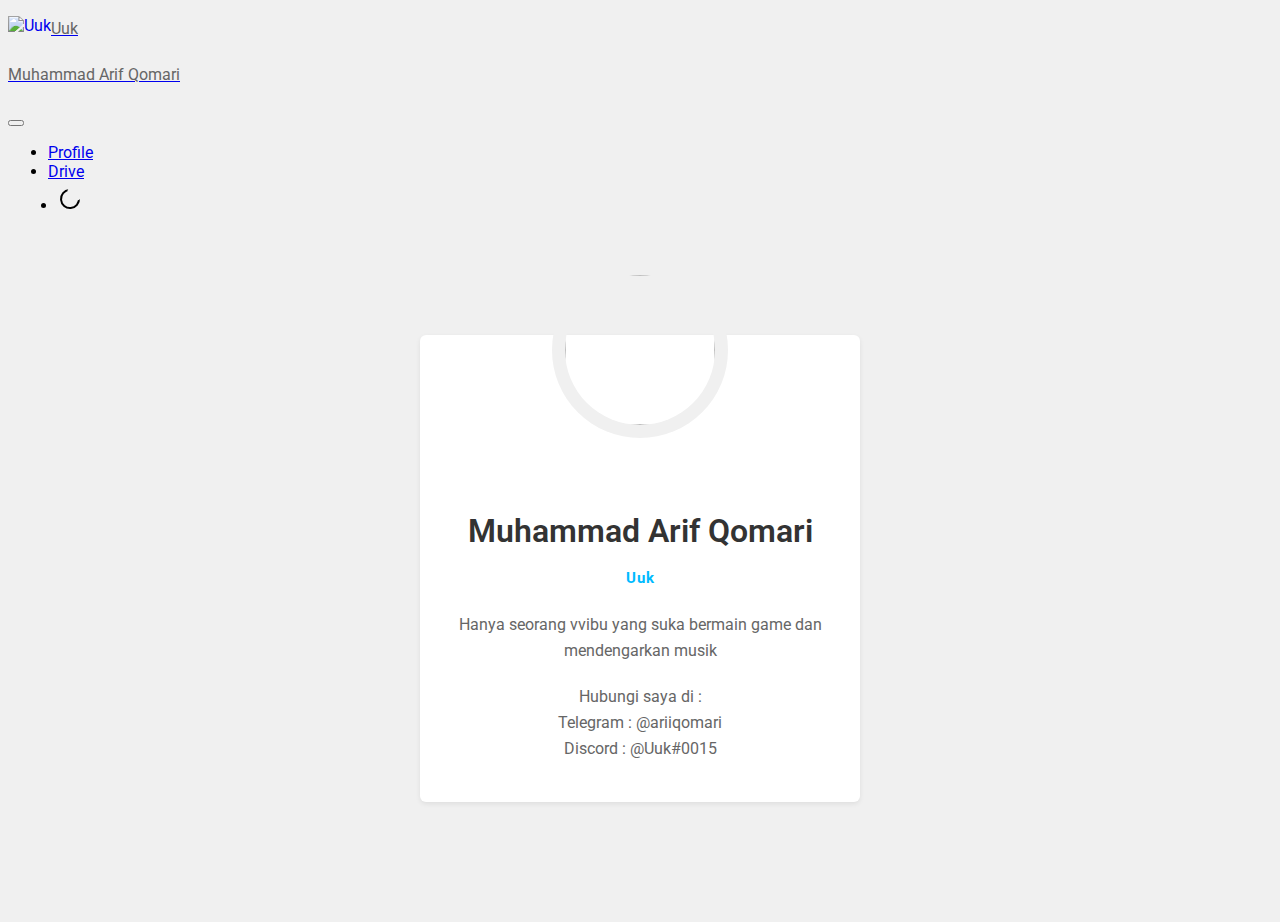
==== about.html @ a312a061 "new design" ====
<!DOCTYPE html>
<html>
<head>
<meta charset="utf-8"><title>Uukina - Personal Website</title><link rel="icon" href="https://uukina.github.io/assets/images/icon.png">
<link rel="preload" href="/assets/fonts/Manrope-Latin.woff2" as="font" crossorigin="anonymous" />
<meta name="viewport" content="width=device-width, initial-scale=1">
<meta name="description" content="Uukina's personal wabsites">
<meta name="keywords" content="uuk, uukdesu, uukina">
<meta property="og:type" content="website" />
<meta property="og:title" content="Uukina - Home" />
<meta property="og:description" content="Uukina's personal wabsites" />
<meta property="og:url" content="https://uukina.github.io/" />
<meta property="og:site_name" content="Uukina" />
<meta property="og:image" content="http://uukina.github.io/assets/images/emilia.ico" />
<meta property="og:image:width" content="400" />
<meta property="og:image:height" content="400" />
<meta property="og:locale" content="en_US" />
<link rel="stylesheet" href="https://uukina.github.io/assets/css/bootstrap.min.css">
<link rel="stylesheet" href="https://uukina.github.io/assets/css/styles.css" type="text/css"><script src="https://uukina.github.io/assets/js/jquery-3.4.1.slim.min.js"></script><script src="https://uukina.github.io/assets/js/popper.min.js"></script>
<script src="https://uukina.github.io/assets/js/bootstrap.min.js"></script>
<script src="/assets/js/anime.min.js" crossorigin="anonymous"></script>

</head>
<body>
<header class="navHeader">
<nav class="navbar navbar-expand-lg navbar-light justify-content-between nvcustom">
<a class="navbar-brand" href="/">
<img id="logo" alt="Uuk" align="left" src="https://uukina.github.io/assets/images/emilia.ico" />
<p class="brandTitle">Uuk</p>
<p class="brandDescription">Muhammad Arif Qomari</p>
</a>
<button class="navbar-toggler" type="button" data-toggle="collapse" data-target="#main-navbar" aria-controls="main-navbar" aria-expanded="false" aria-label="Toggle navigation">
<span class="navbar-toggler-icon"></span>
</button>
<div class="collapse navbar-collapse" id="main-navbar">
<ul class="nav navbar-nav ml-auto"><li class="nav-item active">
<a href="/profile.html" class="nav-link navLinkContainer">
<span class="navbarLinkText">
Profile
<div class="linkBorder"></div>
</span>
</a>
</li>
<!--
<li class="nav-item active">
<a href="/ss" class="nav-link navLinkContainer">
<span class="navbarLinkText">
Short Stories
<div class="linkBorder"></div>
</span>
</a>
</li><li class="nav-item active">
<a href="/scenes" class="nav-link navLinkContainer">
<span class="navbarLinkText">
Scenes
<div class="linkBorder"></div>
</span>
</a>
</li><li class="nav-item dropdown active">
<a class="nav-link navLinkContainer dropdown-toggle" href="#" id="navbarDropdown-4" role="button" data-toggle="dropdown" aria-haspopup="true" aria-expanded="false">
<span class="navbarLinkText">
Gallery
<div class="linkBorder"></div>
</span>
</a>
<div class="dropdown-menu" aria-labelledby="navbarDropdown-4"><a class="dropdown-item " href="/gallery-official">Official Artwork</a><a class="dropdown-item " href="/gallery-ln">LN Illustration</a><a class="dropdown-item " href="/gallery-edits">Edits</a><a class="dropdown-item " href="/gallery-comics">Comics</a><a class="dropdown-item " href="/gallery-fanart">Fanart</a></div>
</li><li class="nav-item active">
<a href="/fanfics" class="nav-link navLinkContainer">
<span class="navbarLinkText">
Fanfics
<div class="linkBorder"></div>
</span>
</a>
</li>
-->
<li class="nav-item active">
<a href="https://randomizer.uukina.workers.dev" target="_blank" class="nav-link navLinkContainer">
<span class="navbarLinkText">
Drive
<div class="linkBorder"></div>
</span>
</a>
</li><li id="themeSwitcher" class="nav-item active" style="margin-top: 6px;margin-left: 10px;">
<svg xmlns="http://www.w3.org/2000/svg" id="themeToggle" width="24" height="24" viewBox="0 0 24 24" fill="none" stroke="currentColor" stroke-width="2" stroke-linecap="round" stroke-linejoin="round" style="transform:rotate(40deg); color:var(--theme-main-color);">
<mask id="mask">
<rect x="0" y="0" width="100%" height="100%" fill="white" />
<circle id="innerCircle" cx="12" cy="4" r="9" fill="black" style="color:white" />
</mask>
<circle id="actualCircle" fill="var(--theme-main-color)" cx="12" cy="12" r="9" mask="url(#mask)" style="color:var(--theme-main-color)" />
<g id="sunDashes" stroke="currentColor">
<line opacity=0 x1="12" y1="1" x2="12" y2="3" />
<line opacity=0 x1="12" y1="21" x2="12" y2="23" />
<line opacity=0 x1="4.22" y1="4.22" x2="5.64" y2="5.64" />
<line opacity=0 x1="18.36" y1="18.36" x2="19.78" y2="19.78" />
<line opacity=0 x1="1" y1="12" x2="3" y2="12" />
<line opacity=0 x1="21" y1="12" x2="23" y2="12" />
<line opacity=0 x1="4.22" y1="19.78" x2="5.64" y2="18.36" />
<line opacity=0 x1="18.36" y1="5.64" x2="19.78" y2="4.22" />
</g>
</svg>
</li>
</ul>
</div>
</nav>
</header>
<style>
    @import url(https://fonts.googleapis.com/css?family=Roboto:900,300);
body {
  background-color: #f0f0f0;
  font-family: roboto;
}
.container {
  width: 400px;
  margin: 120px auto 120px;
  background-color: #fff;
  padding: 0 20px 20px;
  border-radius: 6px;
  -webkit-border-radius: 6px;
  -moz-border-radius: 6px;
  box-shadow: 0 2px 5px rgba(0,0,0,0.075);
  -webkit-box-shadow: 0 2px 5px rgba(0,0,0,0.075);
  -moz-box-shadow: 0 2px 5px rgba(0,0,0,0.075);
  text-align: center;
}
.container:hover .avatar-flip {
  transform: rotateY(180deg);
  -webkit-transform: rotateY(180deg);
}
.container:hover .avatar-flip img:first-child {
  opacity: 0;
}
.container:hover .avatar-flip img:last-child {
  opacity: 1;
}
.avatar-flip {
  border-radius: 100px;
  overflow: hidden;
  height: 150px;
  width: 150px;
  position: relative;
  margin: auto;
  top: -60px;
  transition: all 0.3s ease-in-out;
  -webkit-transition: all 0.3s ease-in-out;
  -moz-transition: all 0.3s ease-in-out;
  box-shadow: 0 0 0 13px #f0f0f0;
  -webkit-box-shadow: 0 0 0 13px #f0f0f0;
  -moz-box-shadow: 0 0 0 13px #f0f0f0;
}
.avatar-flip img {
  position: absolute;
  left: 0;
  top: 0;
  border-radius: 100px;
  transition: all 0.3s ease-in-out;
  -webkit-transition: all 0.3s ease-in-out;
  -moz-transition: all 0.3s ease-in-out;
}
.avatar-flip img:first-child {
  z-index: 1;
}
.avatar-flip img:last-child {
  z-index: 0;
  transform: rotateY(180deg);
  -webkit-transform: rotateY(180deg);
  opacity: 0;
}
h2 {
  font-size: 32px;
  font-weight: 600;
  margin-bottom: 15px;
  color: #333;
}
h4 {
  font-size: 15px;
  color: #00baff;
  letter-spacing: 1px;
  margin-bottom: 25px
}
p {
  font-size: 16px;
  line-height: 26px;
  margin-bottom: 20px;
  color: #666;
}
    </style>
<style>
  body {
    visibility: hidden;
    opacity: 0;
  }
</style>
<noscript>
  <style>
    #themeSwitcher {display:none;}
    body {
      visibility: visible;
      opacity: 1;
    }
  </style>
</noscript>
<script src="/assets/js/theme.js"></script>
<script>
window.addEventListener('DOMContentLoaded', function () {
  document.body.style.visibility = 'visible';
  document.body.style.opacity = 1;
});
</script>
<div class="navContentBorder"></div>
<section class="mainContent">
<div class="container">
  <div class="avatar-flip">
    <img src="https://i.pinimg.com/564x/bf/cf/64/bfcf64f01e659608718c76fa7ebd590b.jpg" height="150" width="150">
    <img src="https://64.media.tumblr.com/2f0afd4ada44913a71e461633d27a777/4f88dd05bb88383c-02/s540x810/703fde1efab3c8c26d80c84a59e1ee58707327a8.gifv" height="150" width="150">
  </div>
  <h2>Muhammad Arif Qomari</h2>
  <h4>Uuk</h4>
  <p>Hanya seorang vvibu yang suka bermain game dan mendengarkan musik</p>
  <p>Hubungi saya di : <br>Telegram : @ariiqomari <br> Discord : @Uuk#0015</p>
</div>
</section>
</body>
</html>
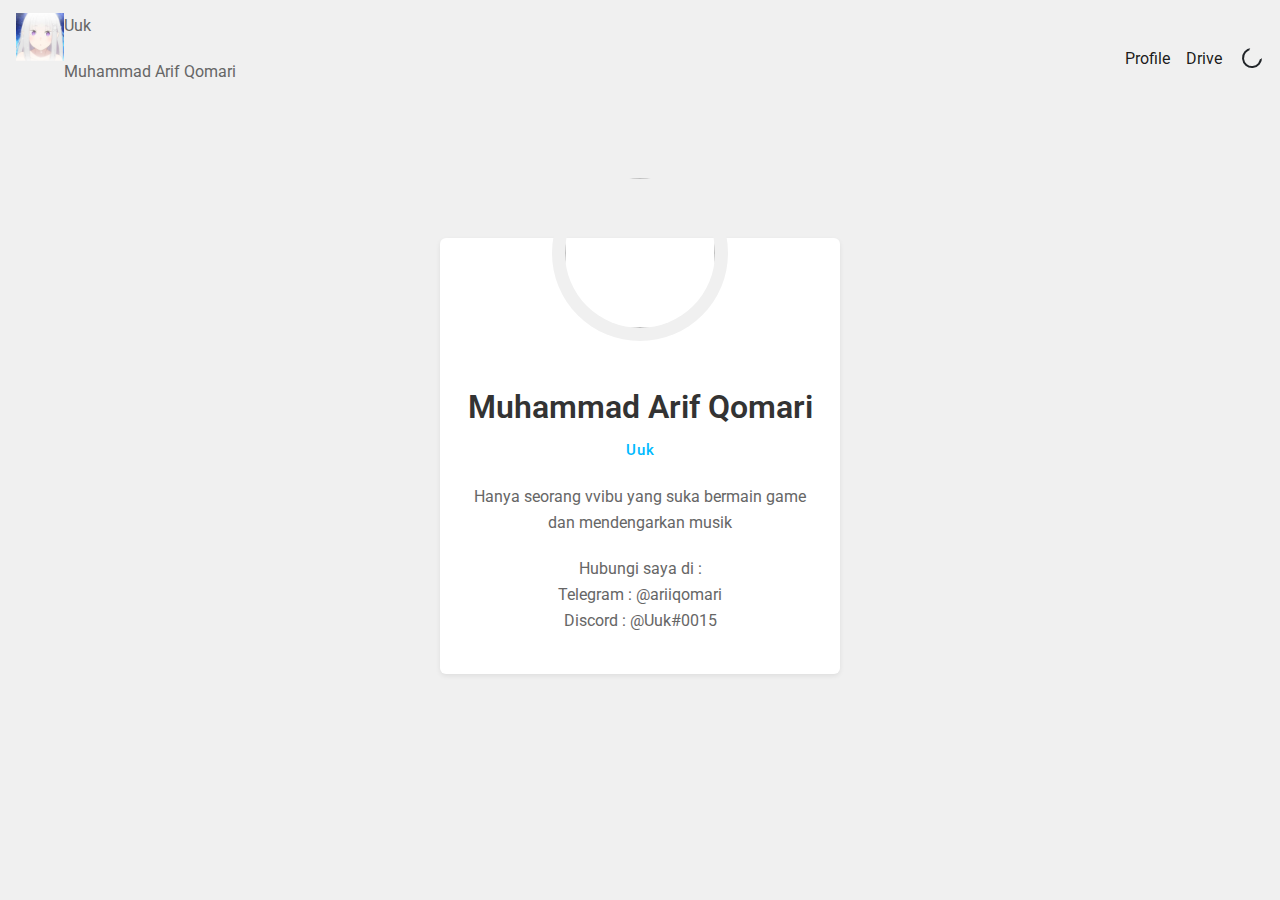
==== commit e91d4371: "ya" ====
--- a/about.html
+++ b/about.html
@@ -2,7 +2,7 @@
 <!DOCTYPE html>
 <html>
 <head>
-<meta charset="utf-8"><title>Uukina - Personal Website</title><link rel="icon" href="https://uukina.github.io/assets/images/icon.png">
+<meta charset="utf-8"><title>Uukina - Personal Website</title><link rel="icon" href="/assets/images/icon.png">
 <link rel="preload" href="/assets/fonts/Manrope-Latin.woff2" as="font" crossorigin="anonymous" />
 <meta name="viewport" content="width=device-width, initial-scale=1">
 <meta name="description" content="Uukina's personal wabsites">
@@ -12,13 +12,13 @@
 <meta property="og:description" content="Uukina's personal wabsites" />
 <meta property="og:url" content="https://uukina.github.io/" />
 <meta property="og:site_name" content="Uukina" />
-<meta property="og:image" content="http://uukina.github.io/assets/images/emilia.ico" />
+<meta property="og:image" content="/assets/images/emilia.ico" />
 <meta property="og:image:width" content="400" />
 <meta property="og:image:height" content="400" />
 <meta property="og:locale" content="en_US" />
-<link rel="stylesheet" href="https://uukina.github.io/assets/css/bootstrap.min.css">
-<link rel="stylesheet" href="https://uukina.github.io/assets/css/styles.css" type="text/css"><script src="https://uukina.github.io/assets/js/jquery-3.4.1.slim.min.js"></script><script src="https://uukina.github.io/assets/js/popper.min.js"></script>
-<script src="https://uukina.github.io/assets/js/bootstrap.min.js"></script>
+<link rel="stylesheet" href="/assets/css/bootstrap.min.css">
+<link rel="stylesheet" href="/assets/css/styles.css" type="text/css"><script src="/assets/js/jquery-3.4.1.slim.min.js"></script><script src="/assets/js/popper.min.js"></script>
+<script src="/assets/js/bootstrap.min.js"></script>
 <script src="/assets/js/anime.min.js" crossorigin="anonymous"></script>
 
 </head>
@@ -26,7 +26,7 @@
 <header class="navHeader">
 <nav class="navbar navbar-expand-lg navbar-light justify-content-between nvcustom">
 <a class="navbar-brand" href="/">
-<img id="logo" alt="Uuk" align="left" src="https://uukina.github.io/assets/images/emilia.ico" />
+<img id="logo" alt="Uuk" align="left" src="/assets/images/emilia.ico" />
 <p class="brandTitle">Uuk</p>
 <p class="brandDescription">Muhammad Arif Qomari</p>
 </a>
@@ -35,7 +35,7 @@
 </button>
 <div class="collapse navbar-collapse" id="main-navbar">
 <ul class="nav navbar-nav ml-auto"><li class="nav-item active">
-<a href="/profile.html" class="nav-link navLinkContainer">
+<a href="/about.html" class="nav-link navLinkContainer">
 <span class="navbarLinkText">
 Profile
 <div class="linkBorder"></div>
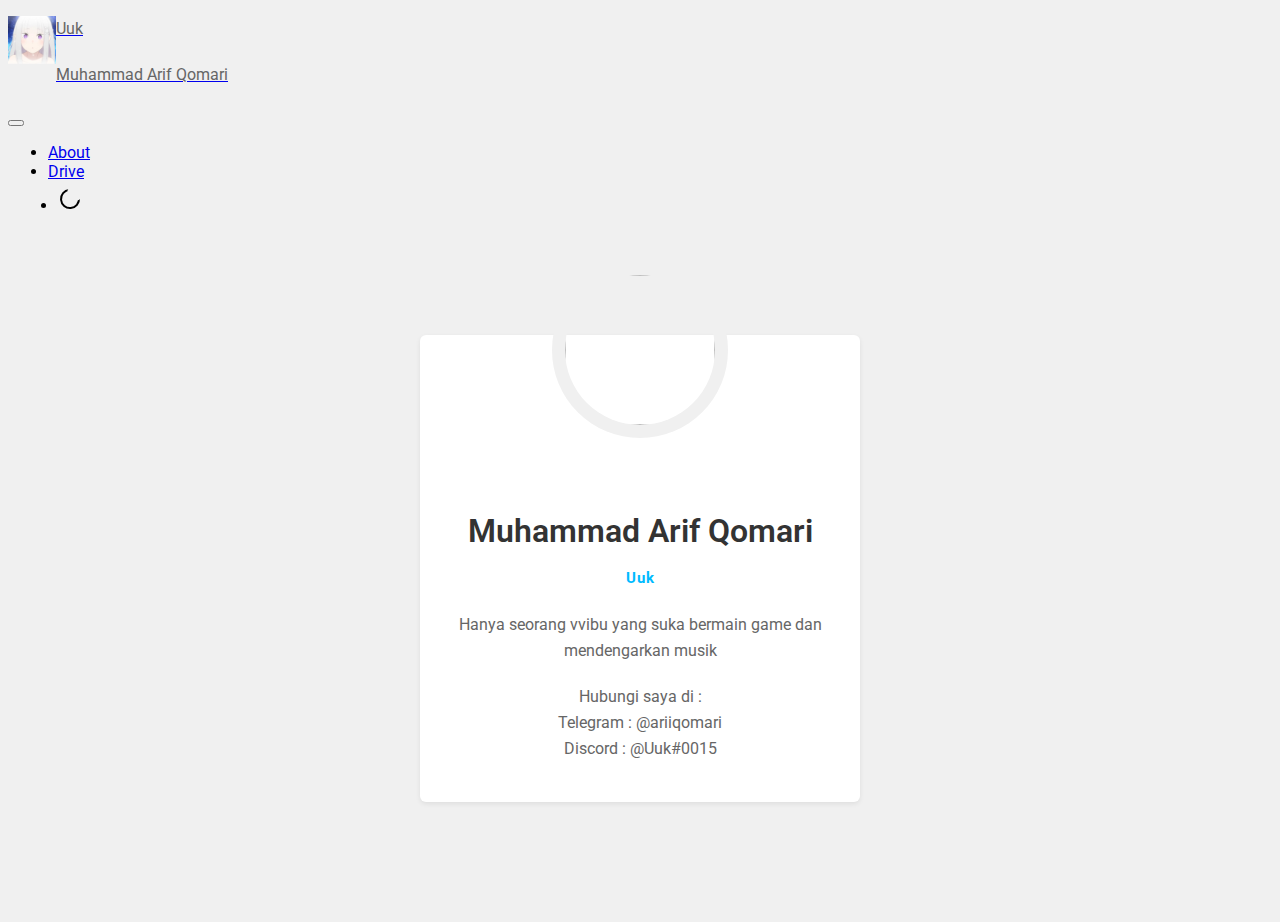
==== commit c130f555: "fix" ====
--- a/about.html
+++ b/about.html
@@ -2,7 +2,7 @@
 <!DOCTYPE html>
 <html>
 <head>
-<meta charset="utf-8"><title>Uukina - Personal Website</title><link rel="icon" href="/assets/images/icon.png">
+<meta charset="utf-8"><title>Uukina - Personal Website</title><link rel="icon" href="https://uukina.github.io/assets/images/emilia.ico">
 <link rel="preload" href="/assets/fonts/Manrope-Latin.woff2" as="font" crossorigin="anonymous" />
 <meta name="viewport" content="width=device-width, initial-scale=1">
 <meta name="description" content="Uukina's personal wabsites">
@@ -16,10 +16,10 @@
 <meta property="og:image:width" content="400" />
 <meta property="og:image:height" content="400" />
 <meta property="og:locale" content="en_US" />
-<link rel="stylesheet" href="/assets/css/bootstrap.min.css">
-<link rel="stylesheet" href="/assets/css/styles.css" type="text/css"><script src="/assets/js/jquery-3.4.1.slim.min.js"></script><script src="/assets/js/popper.min.js"></script>
-<script src="/assets/js/bootstrap.min.js"></script>
-<script src="/assets/js/anime.min.js" crossorigin="anonymous"></script>
+<link rel="stylesheet" href="https://ghcdn.rawgit.org/uukina/uukina.github.io/master/assets/css/bootstrap.min.css">
+<link rel="stylesheet" href="https://ghcdn.rawgit.org/uukina/uukina.github.io/master/assets/css/style.css" type="text/css"><script src="https://ghcdn.rawgit.org/uukina/uukina.github.io/master/assets/js/jquery-3.4.1.slim.min.js"></script><script src="https://ghcdn.rawgit.org/uukina/uukina.github.io/master/assets/js/popper.min.js"></script>
+<script src="https://ghcdn.rawgit.org/uukina/uukina.github.io/master/assets/js/bootstrap.min.js"></script>
+<script src="https://ghcdn.rawgit.org/uukina/uukina.github.io/master/assets/js/anime.min.js" crossorigin="anonymous"></script>
 
 </head>
 <body>
@@ -37,7 +37,7 @@
 <ul class="nav navbar-nav ml-auto"><li class="nav-item active">
 <a href="/about.html" class="nav-link navLinkContainer">
 <span class="navbarLinkText">
-Profile
+About
 <div class="linkBorder"></div>
 </span>
 </a>
@@ -200,7 +200,7 @@
     }
   </style>
 </noscript>
-<script src="/assets/js/theme.js"></script>
+<script src="https://ghcdn.rawgit.org/uukina/uukina.github.io/master/assets/js/theme.js"></script>
 <script>
 window.addEventListener('DOMContentLoaded', function () {
   document.body.style.visibility = 'visible';
